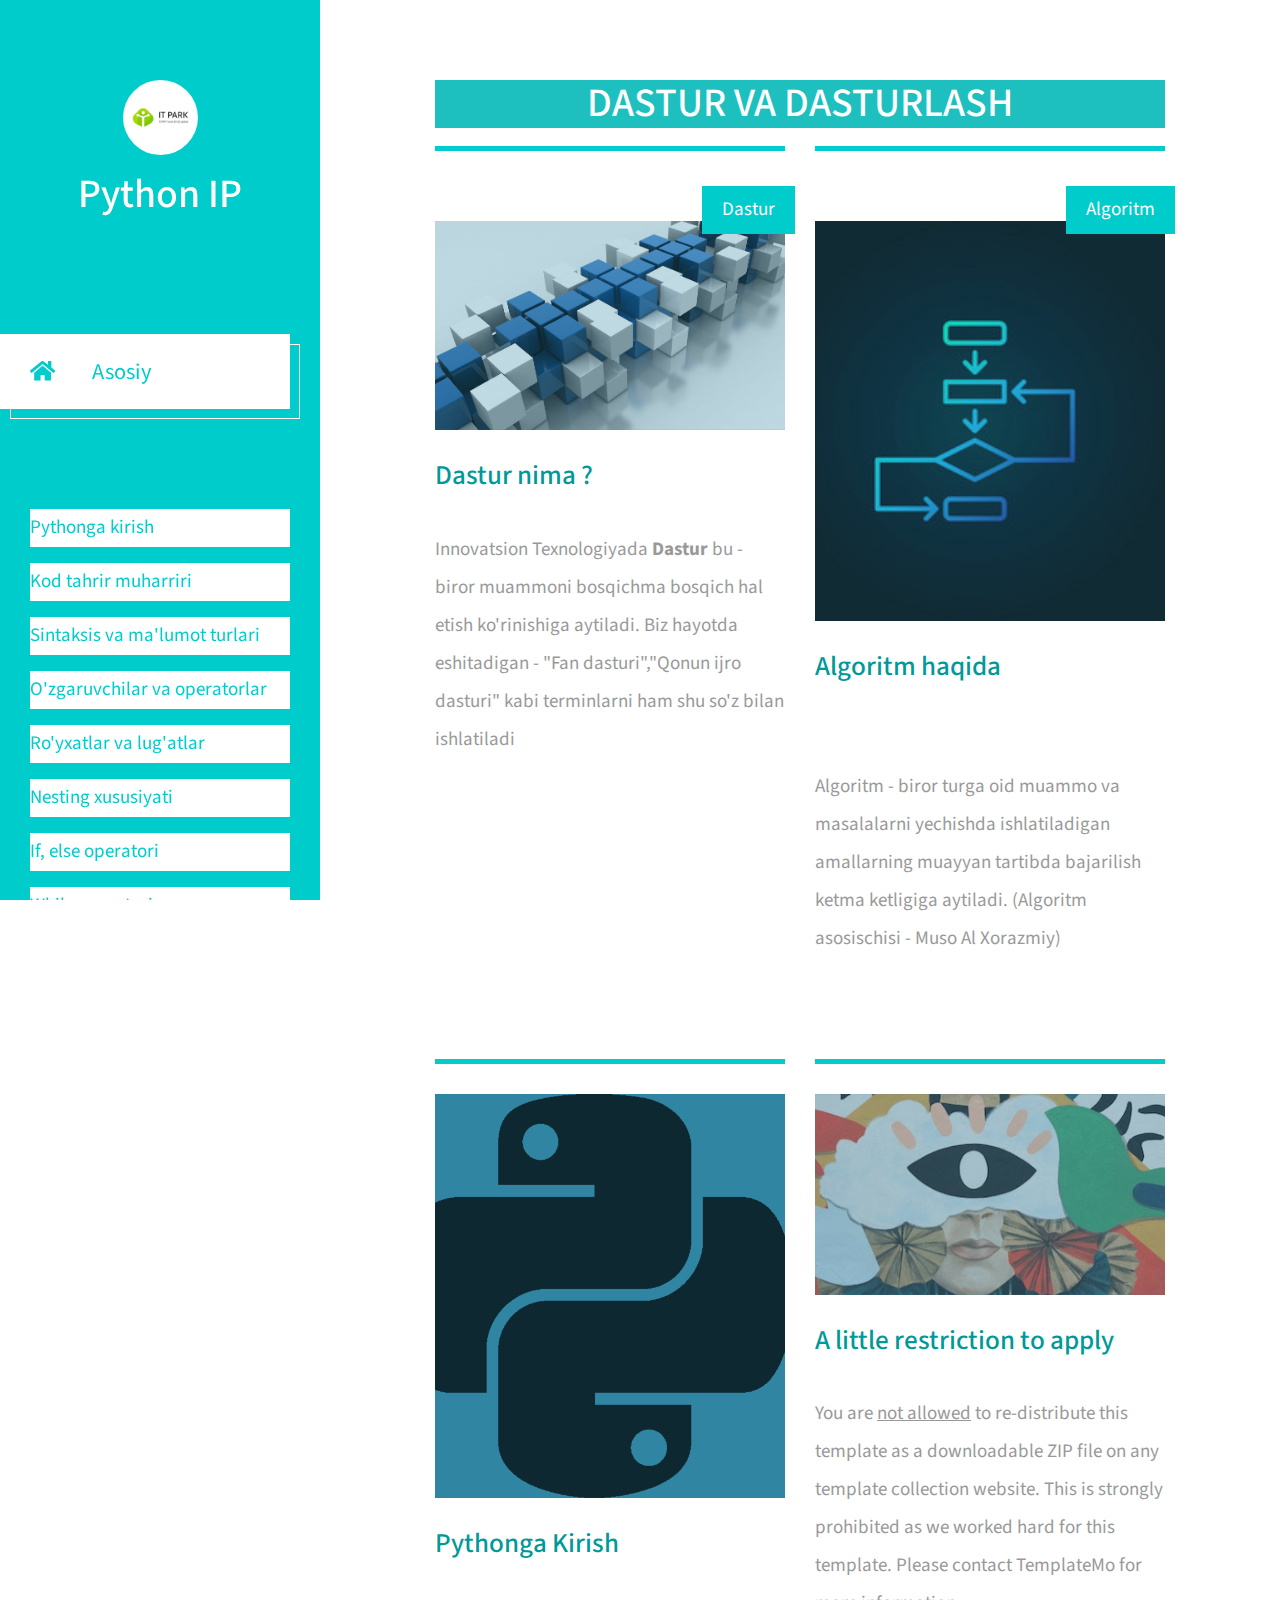
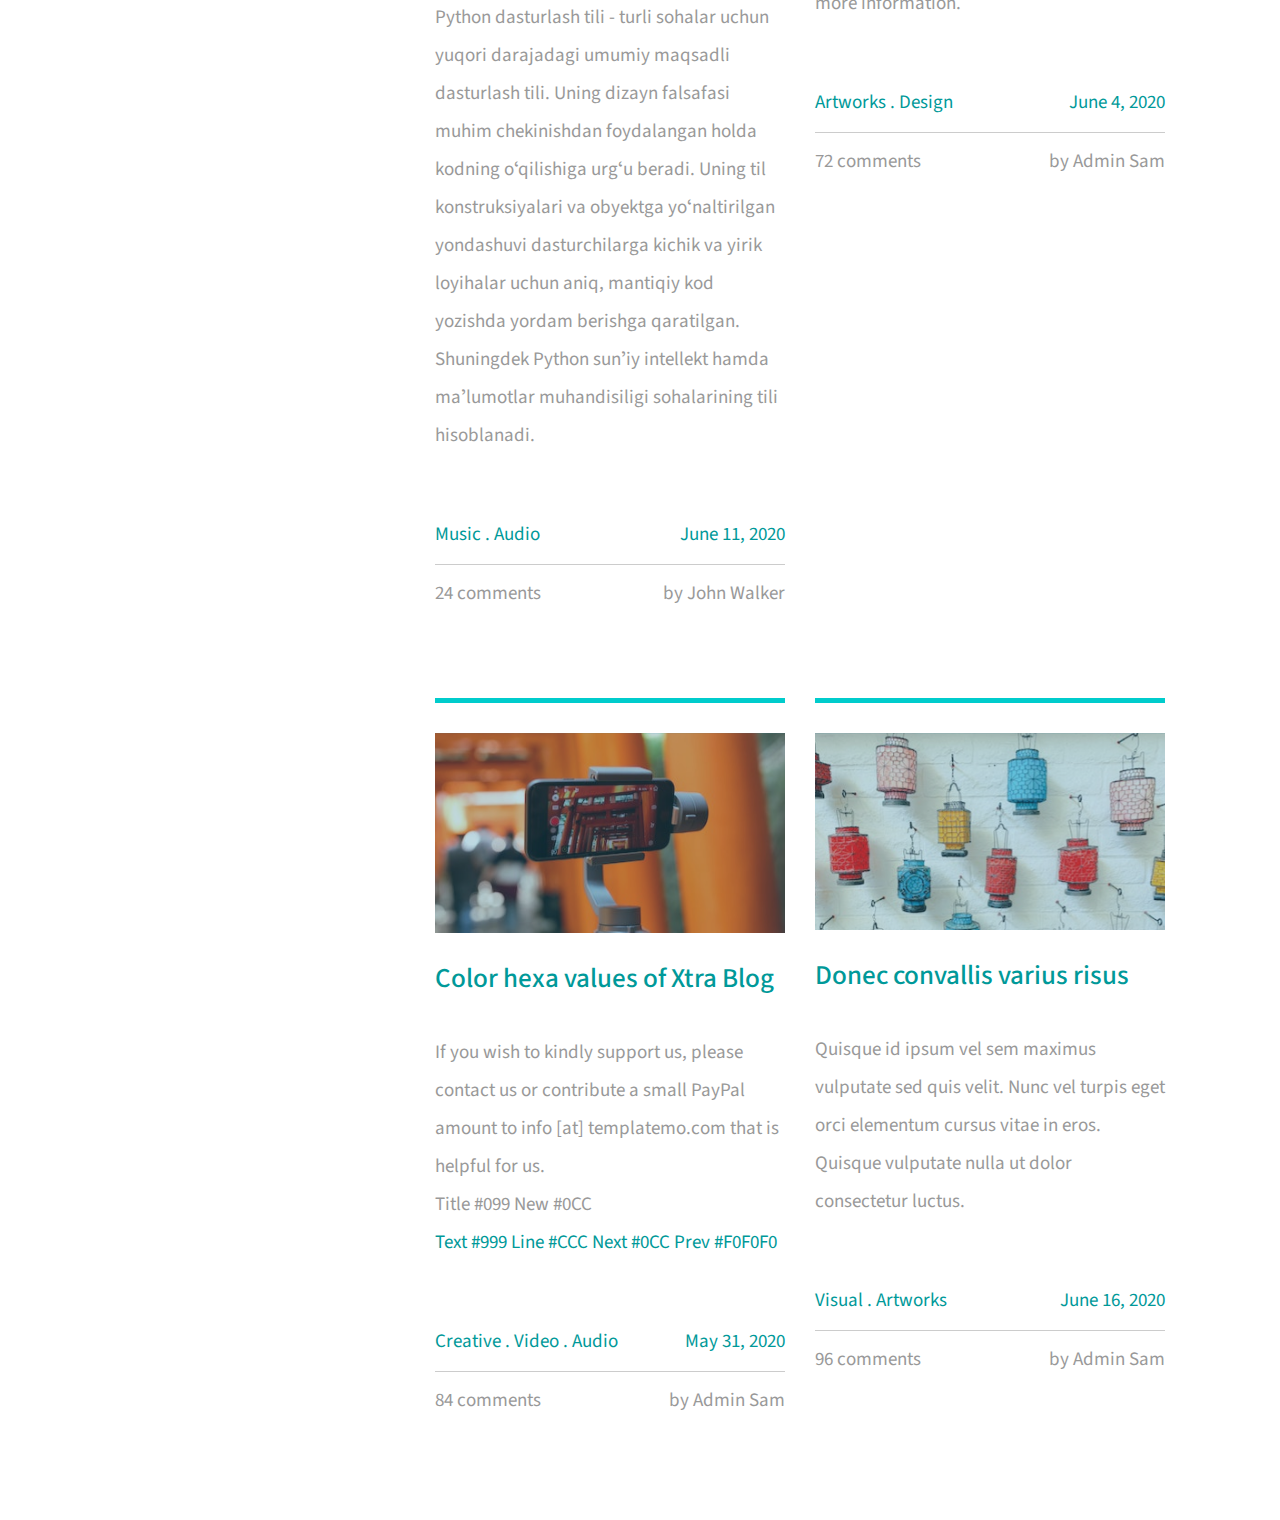
==== dash.html @ 35493321 "deploy-python-it-park" ====
<!DOCTYPE html>
<html lang="en">
<head>
	<meta charset="UTF-8">
	<meta name="viewport" content="width=device-width, initial-scale=1.0">
	<title>Python Darslari</title>
	<link rel="stylesheet" href="fontawesome/css/all.min.css"> <!-- https://fontawesome.com/ -->
	<link href="https://fonts.googleapis.com/css2?family=Source+Sans+Pro&display=swap" rel="stylesheet"> <!-- https://fonts.google.com/ -->
    <link href="../css/bootstrap.min.css" rel="stylesheet">
    <link href="../css/templatemo-xtra-blog.css" rel="stylesheet">
<!--
    
TemplateMo 553 Xtra Blog

https://templatemo.com/tm-553-xtra-blog

-->
</head>
<body>
	<header class="tm-header" id="tm-header">
        <div class="tm-header-wrapper">
            <button class="navbar-toggler" type="button" aria-label="Toggle navigation">
                <i class="fas fa-bars"></i>
            </button>
            <div class="tm-site-header">
                <div class="mb-3 mx-auto tm-site-logo"></div>            
                <h1 class="text-center">Python IP</h1>
            </div>
            <nav class="tm-nav" id="tm-nav">            
                <ul>
                    <li class="tm-nav-item active"><a href="../index.html" class="tm-nav-link">
                        <i class="fas fa-home"></i>
                        Asosiy
                    </a></li>
                </ul>
            </nav>
            <!-- <a  href="http://"><p style="background-color: white;color: #00CCCC;" >
                Dastur va dasturlash
            </p></a> -->
            <a href="http://"><p style="background-color: white;color: #00CCCC;" >
                Pythonga kirish
            </p></a>
            <a href="http://"><p style="background-color: white;color: #00CCCC;" >
                Kod tahrir muharriri
            </p></a>
            <a href="http://"><p style="background-color: white;color: #00CCCC;" >
                Sintaksis va ma'lumot turlari
            </p></a>
            <a href="http://"><p style="background-color: white;color: #00CCCC;" >
                O'zgaruvchilar va operatorlar
            </p></a>
            <a href="http://"><p style="background-color: white;color: #00CCCC;" >
                Ro'yxatlar va lug'atlar
            </p></a>
            <a href="http://"><p style="background-color: white;color: #00CCCC;" >
                Nesting xususiyati
            </p></a>
            <a href="http://"><p style="background-color: white;color: #00CCCC;" >
                If, else operatori 
            </p></a>
            <a href="http://"><p style="background-color: white;color: #00CCCC;" >
                While operatori  
            </p></a>
            <a href="http://"><p style="background-color: white;color: #00CCCC;" >
                Github bilan ishlash
            </p></a>
            <a href="http://"><p style="background-color: white;color: #00CCCC;" >
                Funskiya va uning metodlari
            </p></a>
            <a href="http://"><p style="background-color: white;color: #00CCCC;" >
                Moslashuvchan funksiyalar
            </p></a>
            <a href="http://"><p style="background-color: white;color: #00CCCC;" >
                Obyektga yo'naltirilgan dasturlash
            </p></a>
            <a href="http://"><p style="background-color: white;color: #00CCCC;" >
                Command line bilan ishlash
            </p></a>
        </div>
    </header>
    <div class="container-fluid">
        <main class="tm-main">
            <!-- Search form -->
            <!-- <div class="row tm-row">
                <div class="col-12">
                    <form method="GET" class="form-inline tm-mb-80 tm-search-form">                
                        <input class="form-control tm-search-input" name="query" type="text" placeholder="Search..." aria-label="Search">
                        <button class="tm-search-button" type="submit">
                            <i class="fas fa-search tm-search-icon" aria-hidden="true"></i>
                        </button>                                
                    </form>
                </div>                
            </div>             -->

            <h1 style="text-align: center;background-color: rgb(29, 191, 191);color: white;">DASTUR VA DASTURLASH</h1>
            <div class="row tm-row">
                <article class="col-12 col-md-6 tm-post">
                    <hr class="tm-hr-primary">
                    <a href="/" class="effect-lily tm-post-link tm-pt-60">
                        <div class="tm-post-link-inner">
                            <img src="../img/dastur.jpg" alt="Image" class="img-fluid">                            
                        </div>
                        <span class="position-absolute tm-new-badge">Dastur</span>
                        <h2 class="tm-pt-30 tm-color-primary tm-post-title">Dastur nima ?</h2>
                    </a>                    
                    <p class="tm-pt-30">
                        Innovatsion Texnologiyada <b>Dastur</b> bu - biror muammoni bosqichma bosqich  hal etish ko'rinishiga aytiladi. Biz hayotda eshitadigan - "Fan dasturi","Qonun ijro dasturi" kabi terminlarni ham shu so'z bilan ishlatiladi
                    </p>
                    
                </article>
                
                <article class="col-12 col-md-6 tm-post">
                    <hr class="tm-hr-primary">
                    <a href="post.html" class="effect-lily tm-post-link tm-pt-60">
                        <div class=" tm-post-link-inner">
                            <img src="../img/algoritm.jpg" alt="Image" class="img-fluid">                            
                        </div>
                        <span class="position-absolute tm-new-badge">Algoritm</span>
                        <h2 class="tm-pt-30 tm-color-primary tm-post-title">Algoritm haqida</h2>
                    </a>                    
                    <p class="tm-pt-30">
                        <p class="tm-pt-30">
                            Algoritm - biror turga oid muammo va masalalarni yechishda ishlatiladigan amallarning muayyan tartibda bajarilish ketma ketligiga aytiladi. (Algoritm asosischisi - Muso Al Xorazmiy)
                        </p>
                    </p>
                    <!-- <div class="d-flex justify-content-between tm-pt-45">
                        <span class="tm-color-primary">Creative . Design . Business</span>
                        <span class="tm-color-primary">June 16, 2020</span>
                    </div>
                    <hr>
                    <div class="d-flex justify-content-between">
                        <span>48 comments</span>
                        <span>by Admin Sam</span>
                    </div> -->
                </article>
                <article class="col-12 col-md-6 tm-post">
                    <hr class="tm-hr-primary">
                    <a href="/" class="effect-lily tm-post-link tm-pt-20">
                        <div class="tm-post-link-inner">
                            <img src="img/python-logo.png" alt="Image" class="img-fluid">
                        </div>
                        <h2 class="tm-pt-30 tm-color-primary tm-post-title">Pythonga Kirish</h2>
                    </a>                    
                    <p class="tm-pt-30">
                        Python dasturlash tili - turli sohalar uchun yuqori darajadagi umumiy maqsadli dasturlash tili. Uning dizayn falsafasi muhim chekinishdan foydalangan holda kodning oʻqilishiga urgʻu beradi. Uning til konstruksiyalari va obyektga yoʻnaltirilgan yondashuvi dasturchilarga kichik va yirik loyihalar uchun aniq, mantiqiy kod yozishda yordam berishga qaratilgan. Shuningdek Python sunʼiy intellekt hamda maʼlumotlar muhandisiligi sohalarining tili hisoblanadi.
                    </p>
                    <div class="d-flex justify-content-between tm-pt-45">
                        <span class="tm-color-primary">Music . Audio</span>
                        <span class="tm-color-primary">June 11, 2020</span>
                    </div>
                    <hr>
                    <div class="d-flex justify-content-between">
                        <span>24 comments</span>
                        <span>by John Walker</span>
                    </div>
                </article>
                <article class="col-12 col-md-6 tm-post">
                    <hr class="tm-hr-primary">
                    <a href="post.html" class="effect-lily tm-post-link tm-pt-20">
                        <div class="tm-post-link-inner">
                            <img src="img/img-04.jpg" alt="Image" class="img-fluid">
                        </div>
                        <h2 class="tm-pt-30 tm-color-primary tm-post-title">A little restriction to apply</h2>
                    </a>                    
                    <p class="tm-pt-30">
                        You are <u>not allowed</u> to re-distribute this template as a downloadable ZIP file on any template collection
                        website. This is strongly prohibited as we worked hard for this template. Please contact TemplateMo for more information.
                    </p>
                    <div class="d-flex justify-content-between tm-pt-45">
                        <span class="tm-color-primary">Artworks . Design</span>
                        <span class="tm-color-primary">June 4, 2020</span>
                    </div>
                    <hr>
                    <div class="d-flex justify-content-between">
                        <span>72 comments</span>
                        <span>by Admin Sam</span>
                    </div>
                </article>
                <article class="col-12 col-md-6 tm-post">
                    <hr class="tm-hr-primary">
                    <a href="post.html" class="effect-lily tm-post-link tm-pt-20">
                        <div class="tm-post-link-inner">
                            <img src="img/img-05.jpg" alt="Image" class="img-fluid">
                        </div>
                        <h2 class="tm-pt-30 tm-color-primary tm-post-title">Color hexa values of Xtra Blog</h2>
                    </a>                    
                    <p class="tm-pt-30">
                        If you wish to kindly support us, please contact us or contribute a small PayPal amount to info [at] templatemo.com that is helpful for us.
                        <br>
                        Title #099 New #0CC <br>
                        <span class="tm-color-primary">Text #999 Line #CCC Next #0CC Prev #F0F0F0</span>
                    </p>
                    <div class="d-flex justify-content-between tm-pt-45">
                        <span class="tm-color-primary">Creative . Video . Audio</span>
                        <span class="tm-color-primary">May 31, 2020</span>
                    </div>
                    <hr>
                    <div class="d-flex justify-content-between">
                        <span>84 comments</span>
                        <span>by Admin Sam</span>
                    </div>
                </article>
                <article class="col-12 col-md-6 tm-post">
                    <hr class="tm-hr-primary">
                    <a href="post.html" class="effect-lily tm-post-link tm-pt-20">
                        <div class="tm-post-link-inner">
                            <img src="img/img-06.jpg" alt="Image" class="img-fluid">
                        </div>
                        <h2 class="tm-pt-30 tm-color-primary tm-post-title">Donec convallis varius risus</h2>
                    </a>                    
                    <p class="tm-pt-30">
                        Quisque id ipsum vel sem maximus vulputate sed quis velit. Nunc vel turpis eget orci elementum cursus vitae in eros. Quisque vulputate nulla ut dolor consectetur luctus.
                    </p>
                    <div class="d-flex justify-content-between tm-pt-45">
                        <span class="tm-color-primary">Visual . Artworks</span>
                        <span class="tm-color-primary">June 16, 2020</span>
                    </div>
                    <hr>
                    <div class="d-flex justify-content-between">
                        <span>96 comments</span>
                        <span>by Admin Sam</span>
                    </div>
                </article>
            </div>
            <!-- <div class="row tm-row tm-mt-100 tm-mb-75">
                <div class="tm-prev-next-wrapper">
                    <a href="#" class="mb-2 tm-btn tm-btn-primary tm-prev-next disabled tm-mr-20">Prev</a>
                    <a href="#" class="mb-2 tm-btn tm-btn-primary tm-prev-next">Next</a>
                </div>
                <div class="tm-paging-wrapper">
                    <span class="d-inline-block mr-3">Page</span>
                    <nav class="tm-paging-nav d-inline-block">
                        <ul>
                            <li class="tm-paging-item active">
                                <a href="#" class="mb-2 tm-btn tm-paging-link">1</a>
                            </li>
                            <li class="tm-paging-item">
                                <a href="#" class="mb-2 tm-btn tm-paging-link">2</a>
                            </li>
                            <li class="tm-paging-item">
                                <a href="#" class="mb-2 tm-btn tm-paging-link">3</a>
                            </li>
                            <li class="tm-paging-item">
                                <a href="#" class="mb-2 tm-btn tm-paging-link">4</a>
                            </li>
                        </ul>
                    </nav>
                </div>                
            </div>             -->
            <!-- <footer class="row tm-row">
                <hr class="col-12">
                <div class="col-md-6 col-12 tm-color-gray">
                    Design: <a rel="nofollow" target="_parent" href="https://templatemo.com" class="tm-external-link">TemplateMo</a>
                </div>
                <div class="col-md-6 col-12 tm-color-gray tm-copyright">
                    Copyright 2020 Xtra Blog Company Co. Ltd.
                </div>
            </footer> -->
        </main>
    </div>
    <script src="js/jquery.min.js"></script>
    <script src="js/templatemo-script.js"></script>
</body>
</html>
---- css/templatemo-xtra-blog.css ----
/*

TemplateMo 553 Xtra Blog

https://templatemo.com/tm-553-xtra-blog

*/

html { overflow-x: hidden; }

body {
    margin: 0;
    padding: 0;
    font-family: 'Source Sans Pro', sans-serif;
    font-size: 19px;
    line-height: 2em;
    overflow-x: hidden;
}

p, span { color: #999; }
hr { 
    border-top-color: #CCC; 
    margin-top: 10px;
    margin-bottom: 10px;
}
.form-control::-webkit-input-placeholder { color: #999; }  
.form-control:-ms-input-placeholder { color: #999; }  
.form-control::placeholder { color: #999; }

.tm-header {
    background-color: #0CC;
    color: white;
    
    position: fixed;
    top: 0;
    left: 0;
    bottom: 0;
    z-index: 100;
    width: 400px;
    overflow-y: visible;     
}

.tm-header-wrapper {
    overflow-y: scroll;
    scrollbar-width: none;
    -ms-overflow-style: none;
    padding: 30px;
    width: 100%;
    height: 100%; 
}

.tm-header-wrapper::-webkit-scrollbar {
    width: 0;
    height: 0;
}

.tm-site-header {
    margin-top: 50px;
    margin-bottom: 115px;
}

.tm-site-logo {
    width: 75px;
    height: 75px;
    border-radius: 50%;
    background-image: url(./../img/it_p.jpg);
    background-repeat: no-repeat;
    background-size: cover;
    display: flex;
    align-items: center;
    justify-content: center;
}

.tm-site-logo i { color: #0CC; }

.tm-main {
    margin-left: 400px;
    padding: 80px 100px 25px;
}

.tm-post { max-width: 470px; }

.tm-row {
    max-width: 980px;
    justify-content: space-between;
}

.tm-nav { margin-bottom: 100px; }

.tm-nav-item {
    list-style: none;
    margin-bottom: 30px;
}

.tm-nav-link {
    color: white;
    background-color: transparent;
    height: 75px;
    width: 100%;
    max-width: 300px;    
    display: flex;
    align-items: center;
    font-size: 1.4rem;
    padding: 30px;
}

.tm-nav-item:hover .tm-nav-link,
.tm-nav-item.active .tm-nav-link
 {
    color: #0CC;
    background-color: white;
    text-decoration: none;
}

.tm-nav ul { position: relative; }

.tm-nav-item:hover:after,
.tm-nav-item.active:after {
    content: '';
    width: 100%;
    max-width: 300px;    
    height: 75px;
    display: block;
    border: 1px solid white;
    margin-left: 10px;
    margin-top: -65px;
    position: absolute;
    z-index: -1000;
}

.tm-nav-link i { margin-right: 37px; }

ul { 
    margin: 0; 
    padding: 0;
}

.tm-nav { margin-left: -30px; }

.tm-social-link {
    display: inline-block;
    background-color: white;    
    font-size: 1.4rem;
    width: 50px;
    height: 50px;
    text-align: center;
    padding-top: 8px; 
    margin-right: 15px;   
    margin-bottom: 15px;
}

.tm-social-icon { 
    color: #0CC;    
    transition: all 0.3s ease;
}

.tm-social-link:hover .tm-social-icon.fa-facebook { color: #3b5998; }
.tm-social-link:hover .tm-social-icon.fa-twitter { color: #00acee; }
.tm-social-link:hover .tm-social-icon.fa-instagram { color: #3f729b; }
.tm-social-link:hover .tm-social-icon.fa-linkedin { color: #0e76a8; }
.navbar-toggler { display: none; }

.tm-search-form {
    display: flex;
    align-items: center;
    justify-content: flex-end;
}

.form-inline .form-control.tm-search-input {
    display: block;
    height: 60px;
    width: 480px;
    margin-right: 30px;
    border-radius: 0;
    border-color: #0CC;
    font-size: 1.2rem;
}

.tm-search-button {
    width: 60px;
    height: 60px;
    border: none;
    background-color: #0CC;
    transition: all 0.3s ease;
}

.tm-search-button:hover { background-color: #09b6b6; }

.tm-search-icon {
    color: white;
    font-size: 1.3rem;
}

.tm-post-link {
    display: block;
    position: relative;
	cursor: pointer;
}

.tm-post-link-inner {
    overflow: hidden;
    background: #3085a3;
}

.tm-post-link img {
    position: relative;
	display: block;
	min-height: 100%;
	max-width: 100%;
	opacity: 0.8;
}

.effect-lily img {
	max-width: none;
	width: -webkit-calc(100% + 50px);
	width: calc(100% + 50px);
	opacity: 0.7;
	-webkit-transition: opacity 0.35s, -webkit-transform 0.35s;
	transition: opacity 0.35s, transform 0.35s;
	-webkit-transform: translate3d(-40px,0, 0);
	transform: translate3d(-40px,0,0);
}

.effect-lily:hover img { opacity: 1; }

.effect-lily:hover img {
    -webkit-transform: translate3d(0,0,0);
	transform: translate3d(0,0,0);
}

.tm-post { margin-bottom: 75px; }

.tm-new-badge {
    top: 25px;
    right: -10px;
    background-color: #0CC;
    color: white;
    padding: 5px 20px;
}

.tm-post-title {
    font-size: 1.7rem;
    transition: all 0.3s ease;
}

.tm-h3 {
    font-size: 1.3rem;
    color: #999;
}

.tm-post-link:hover .tm-post-title { color: #0CC; }

.tm-btn {
    display: inline-block;
    border-radius: 5px;
    font-size: 1.3rem;
    transition: all 0.3s ease;
}

.tm-btn-primary {    
    background-color: #0CC;
    color: white;  
    padding: 8px 43px;
    border: none;
}

.tm-btn-small { padding: 8px 33px; }

.tm-btn-primary:hover {
    background-color: #09b6b6;
    color: white;
}

.tm-paging-nav ul li {
    list-style: none;
    display: inline-block;
    margin-right: 10px;
}

.tm-paging-nav ul li:last-child { margin-right: 0; }

.tm-paging-link {
    background-color: #F0F0F0;
    color: #999;
    width: 50px;
    height: 50px;
    display: flex;
    align-items: center;
    justify-content: center;    
}

.tm-paging-item .tm-paging-link:hover,
.tm-paging-item.active .tm-paging-link {
    background-color: #0CC;
    color: white;
}

.tm-btn.disabled {
    background-color: #F0F0F0;
    color: #999;
    cursor: not-allowed;
}

.tm-external-link { color: #0CC; }
.tm-external-link:hover { color: #09b6b6; }

.tm-paging-wrapper {
    display: flex;
    justify-content: flex-end;
    align-items: center;
}

.tm-prev-next-wrapper,
.tm-paging-wrapper {
    flex: 0 0 50%;
    max-width: 50%;
    padding-left: 15px;
    padding-right: 15px;
}

.tm-copyright { text-align: right; }

/* Single Post page */
hr.tm-hr-primary { border-top: 5px solid #0CC; }

video {
    width: 100%;
    height: auto;
}

.tm-comment {
    display: flex;
    align-items: flex-start;
}

.tm-comment-figure {
    margin-top: 10px;
    margin-right: 30px;
}

.tm-comment-reply { padding-left: 37px; }

.form-control {
    height: 45px;
    border-color: #0CC;
    border-radius: 0;
}

.tm-comment-form { max-width: 360px; }
.tm-category-list { list-style-type: none; }
figure { margin: 0; }
figcaption { line-height: 1.4; }

.tm-post-full { max-width: 600px; }

.tm-post-sidebar {
    max-width: 280px;
    margin-left: auto;
    margin-right: 0;
}

.tm-pt-20 { padding-top: 20px; }
.tm-pt-30 { padding-top: 30px; }
.tm-pt-45 { padding-top: 45px; }
.tm-pt-60 { padding-top: 60px; }
.tm-mb-40 { margin-bottom: 40px; }
.tm-mb-45 { margin-bottom: 45px; }
.tm-mb-55 { margin-bottom: 55px; }
.tm-mb-60 { margin-bottom: 60px; }
.tm-mb-65 { margin-bottom: 65px; }
.tm-mb-75 { margin-bottom: 75px; }
.tm-mb-80 { margin-bottom: 80px; }
.tm-mb-120 { margin-bottom: 120px; }
.tm-mt-40 { margin-top: 40px; }
.tm-mt-100 { margin-top: 100px; }
.tm-mr-20 { margin-right: 20px; }
.tm-color-primary, span.tm-color-primary { color: #099; }
a.tm-color-gray, .tm-color-gray { color: #999; }
a.tm-color-gray:hover { color: #099; }
.tm-bg-gray { background-color: #F3F4F5; }
button:focus { outline: none; }
a:hover { 
    text-decoration: none; 
    color: #048c8c;
}

a:hover figcaption { color: #056767; }
.img-thumbnail { max-width: none; }
.tm-about-pad { padding: 40px 35px; }
.tm-person { max-width: 430px; }
.tm-line-height-short { line-height: 1.8; }

.gmap_canvas {
    overflow:hidden;
    background:none!important;
    height:477px;
    width:100%;
}

.tm-social-links li { 
    list-style: none; 
    display: inline-block;
}

.tm-social-links li a {
    display: block;
    color: white;
    background-color: #0CC;
    width: 45px;
    height: 45px;    
    margin-right: 15px;    
}

.tm-social-links li a i { transition: all 0.3s ease; }
.tm-social-links li a:hover i.fa-facebook { color: #3b5998; }
.tm-social-links li a:hover i.fa-twitter { color: #00acee; }
.tm-social-links li a:hover i.fa-youtube { color: #c4302b; }
.tm-social-links li a:hover i.fa-instagram { color: #3f729b; }

.tm-contact-right { padding-left: 55px; }
.tm-contact-form { max-width: 488px; }

.tm-contact-form input,
.tm-contact-form textarea {
    max-width: 360px;
}

.tm-contact-form label { font-size: 1.4rem; }
.tm-contact-form .form-group { display: flex; }

@media (max-width: 1540px) {
    .tm-header { width: 320px; }

    .tm-main {
        margin-left: 320px;
        width: calc(100% - 320px);
    }
}

@media (max-width: 1300px) {
    .tm-about-col {
        flex: 0 0 100%;
        max-width: 100%;
        margin-bottom: 30px;
    }
}

@media (max-width: 1288px) {
    .tm-social-link { margin-right: 10px; }
}

@media (max-width: 1199px) {
    .tm-post-sidebar { max-width: 440px; }
    .form-inline .form-control.tm-search-input { width: 420px; }
}

@media (max-width: 1086px) {
    .form-inline .form-control.tm-search-input {
        width: 80%;
        margin-right: 15px;
    }
}

/* Hide sidebar */
@media (max-width: 991px) {
    .tm-header {
        width: 320px;
        left: -320px;        
        transition: all 0.3s ease;
    }

    .tm-header.show { left: 0; }
    .tm-header-wrapper { padding: 15px; }

    .navbar-toggler {
        display: block;
        position: fixed;
        left: 0;
        top: 0;
        background-color: rgba(56, 204, 204, 0.75);
        color: white;
        padding: 10px 15px;
        transition: all 0.3s ease;
        border-radius: 0;
        top: 5px;
    }

    .tm-header.show .navbar-toggler { left: 320px; }

    .tm-main {
        margin-left: 0;
        padding: 50px 40px;
        width: 100%;
    }

    .tm-post-sidebar {
        margin-left: 0;
        margin-right: auto;
    }

    .tm-person-col { width: 50%; }
    .tm-person { flex-direction: row; }

    .tm-contact-left {
        flex: 0 0 58.333333%;
        max-width: 58.333333%;
    }

    .tm-contact-right {
        flex: 0 0 41.666667%;
        max-width: 41.666667%;
    }

    .tm-post-full { max-width: none; }
}

@media (max-width: 767px) {
    .form-inline .form-control.tm-search-input {
        width: 70%;
        max-width: 375px;
        margin-right: 15px;
    }

    .tm-search-form { justify-content: flex-start; }
    .tm-main { padding: 60px 10px; }

    .tm-prev-next-wrapper,
    .tm-paging-wrapper {
        flex: 0 0 100%;
        max-width: 100%;
    }

    .tm-paging-wrapper { 
        margin-top: 50px; 
        justify-content: flex-start;
    }

    .tm-copyright { text-align: left; }
}

@media (max-width: 1199px) and (min-width: 992px) {
    .tm-person-col,
    .tm-contact-left,
    .tm-contact-right {
        flex: 0 0 100%;
        max-width: 100%;
    }

    .tm-contact-right { padding-left: 15px; }

    .tm-post-col,
    .tm-aside-col {
        flex: 0 0 100%;
        max-width: 100%;
    }

    .tm-post-sidebar {
        margin-left: 0;
        margin-right: auto;
    }
}

@media (max-width: 709px) {
    .tm-person-col { width: 100%; }
}

@media (max-width: 991px) and (min-width: 826px) {
    .tm-about-col {
        flex: 0 0 33.3333%;
        max-width: 33.3333%;
    }

    .tm-person { flex-direction: row; }
}

@media (max-width: 630px) {
    .tm-contact-left,
    .tm-contact-right {
        flex: 0 0 100%;
        max-width: 100%;
    }

    .tm-contact-right { padding-left: 15px; }
}

@media (max-width: 575px) {
    .tm-contact-form input, 
    .tm-contact-form textarea {
        max-width: 100%;
    }
}

@media (max-width: 480px) {
    .tm-person-col { width: 100%; }
    .tm-person { flex-direction: row; }
}

@media (max-width: 380px) {
    .tm-person img { max-width: 120px; }
}
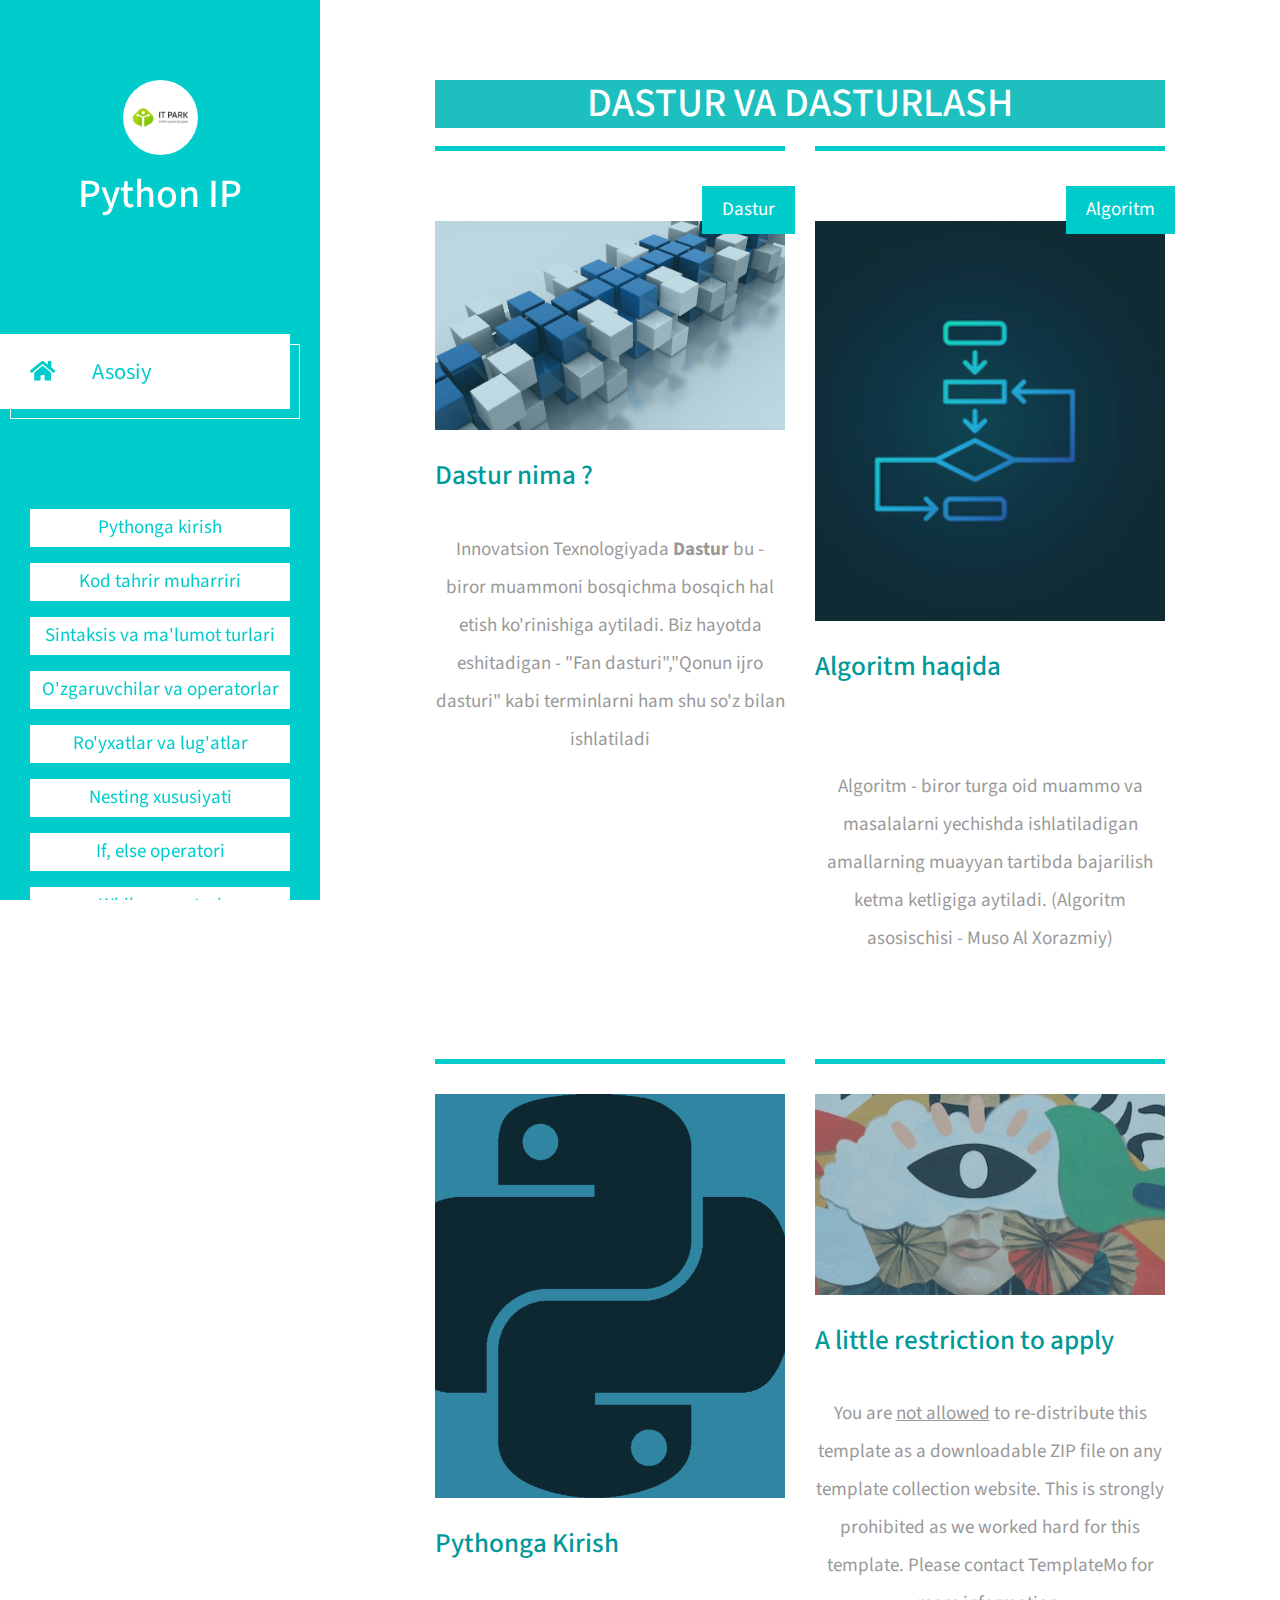
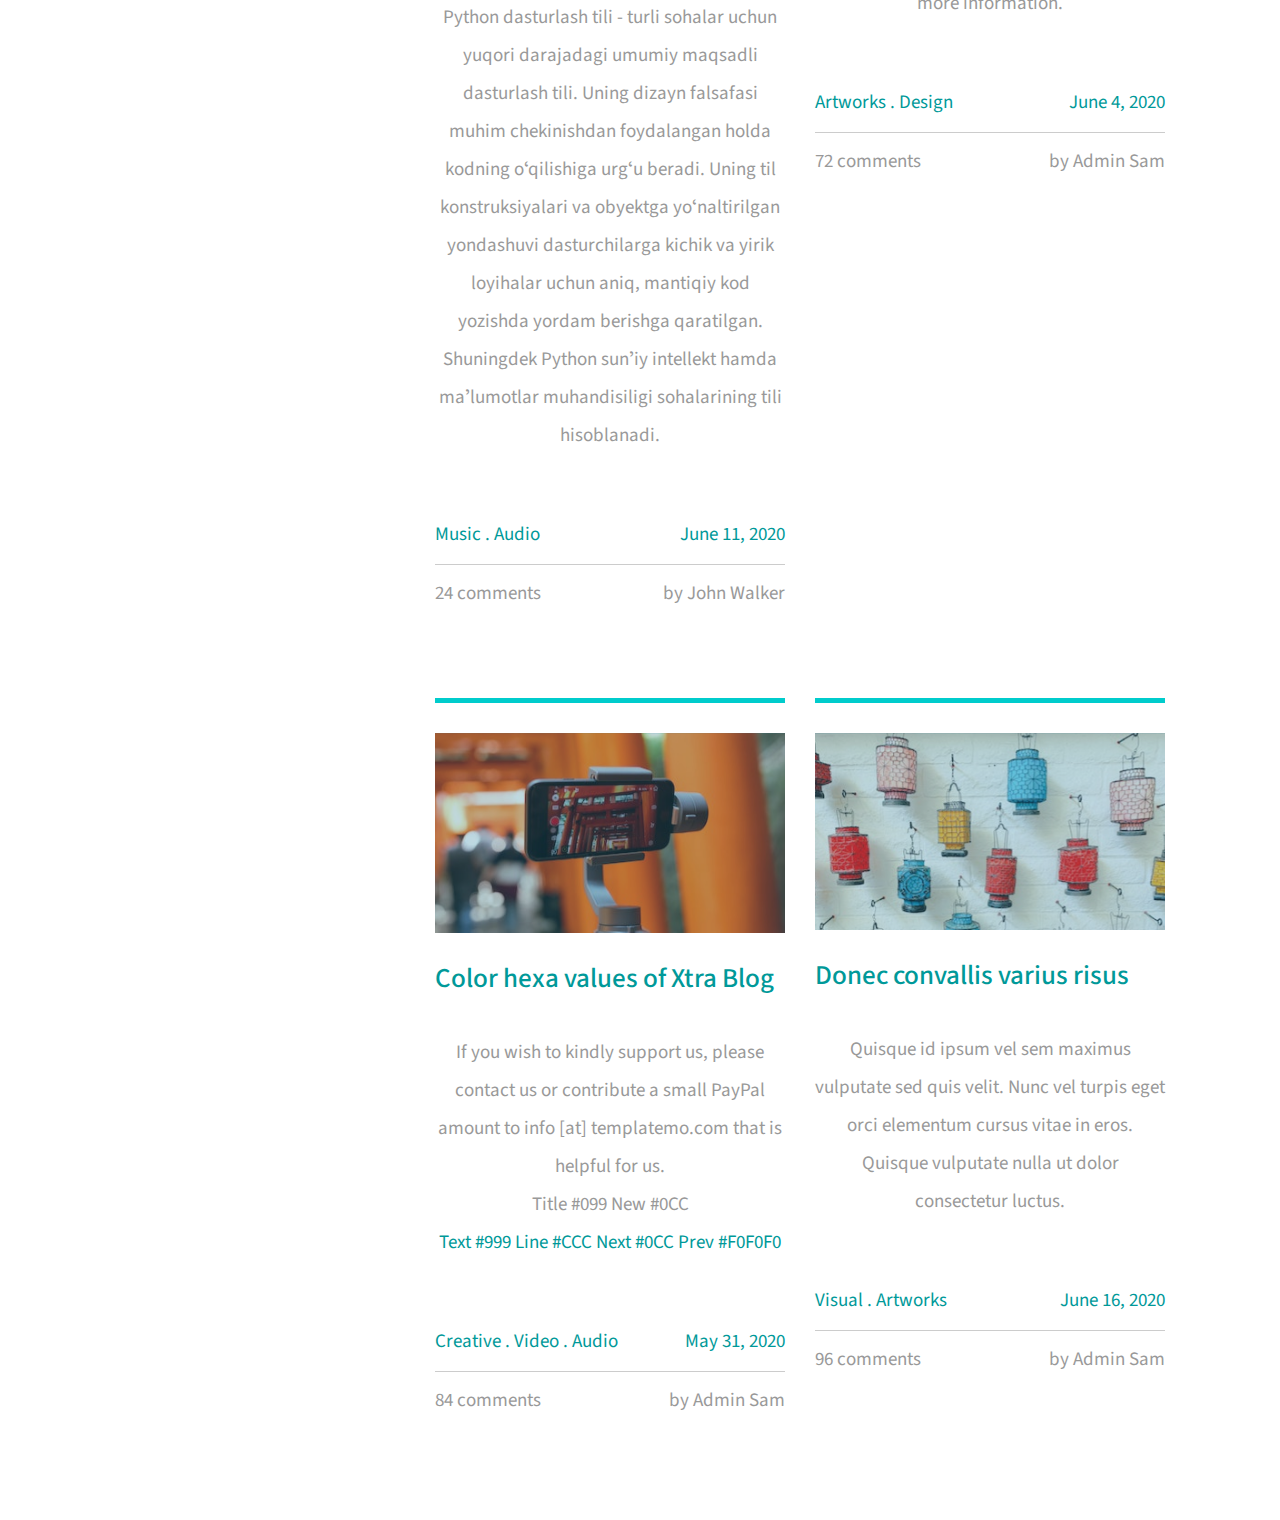
==== commit da249cd8: "deploy-python-ip" ====
--- a/dash.html
+++ b/dash.html
@@ -8,13 +8,12 @@
 	<link href="https://fonts.googleapis.com/css2?family=Source+Sans+Pro&display=swap" rel="stylesheet"> <!-- https://fonts.google.com/ -->
     <link href="../css/bootstrap.min.css" rel="stylesheet">
     <link href="../css/templatemo-xtra-blog.css" rel="stylesheet">
-<!--
-    
-TemplateMo 553 Xtra Blog
 
-https://templatemo.com/tm-553-xtra-blog
-
--->
+    <style>
+        p{
+            text-align: center;
+        }
+    </style>
 </head>
 <body>
 	<header class="tm-header" id="tm-header">
@@ -37,7 +36,7 @@
             <!-- <a  href="http://"><p style="background-color: white;color: #00CCCC;" >
                 Dastur va dasturlash
             </p></a> -->
-            <a href="http://"><p style="background-color: white;color: #00CCCC;" >
+            <a href="./bolimlar/dastur.html"><p style="background-color: white;color: #00CCCC;" >
                 Pythonga kirish
             </p></a>
             <a href="http://"><p style="background-color: white;color: #00CCCC;" >
@@ -70,7 +69,7 @@
             <a href="http://"><p style="background-color: white;color: #00CCCC;" >
                 Moslashuvchan funksiyalar
             </p></a>
-            <a href="http://"><p style="background-color: white;color: #00CCCC;" >
+            <a href="./bolimlar/oop.html"><p style="background-color: white;color: #00CCCC;" >
                 Obyektga yo'naltirilgan dasturlash
             </p></a>
             <a href="http://"><p style="background-color: white;color: #00CCCC;" >
@@ -108,7 +107,6 @@
                     </p>
                     
                 </article>
-                
                 <article class="col-12 col-md-6 tm-post">
                     <hr class="tm-hr-primary">
                     <a href="post.html" class="effect-lily tm-post-link tm-pt-60">
